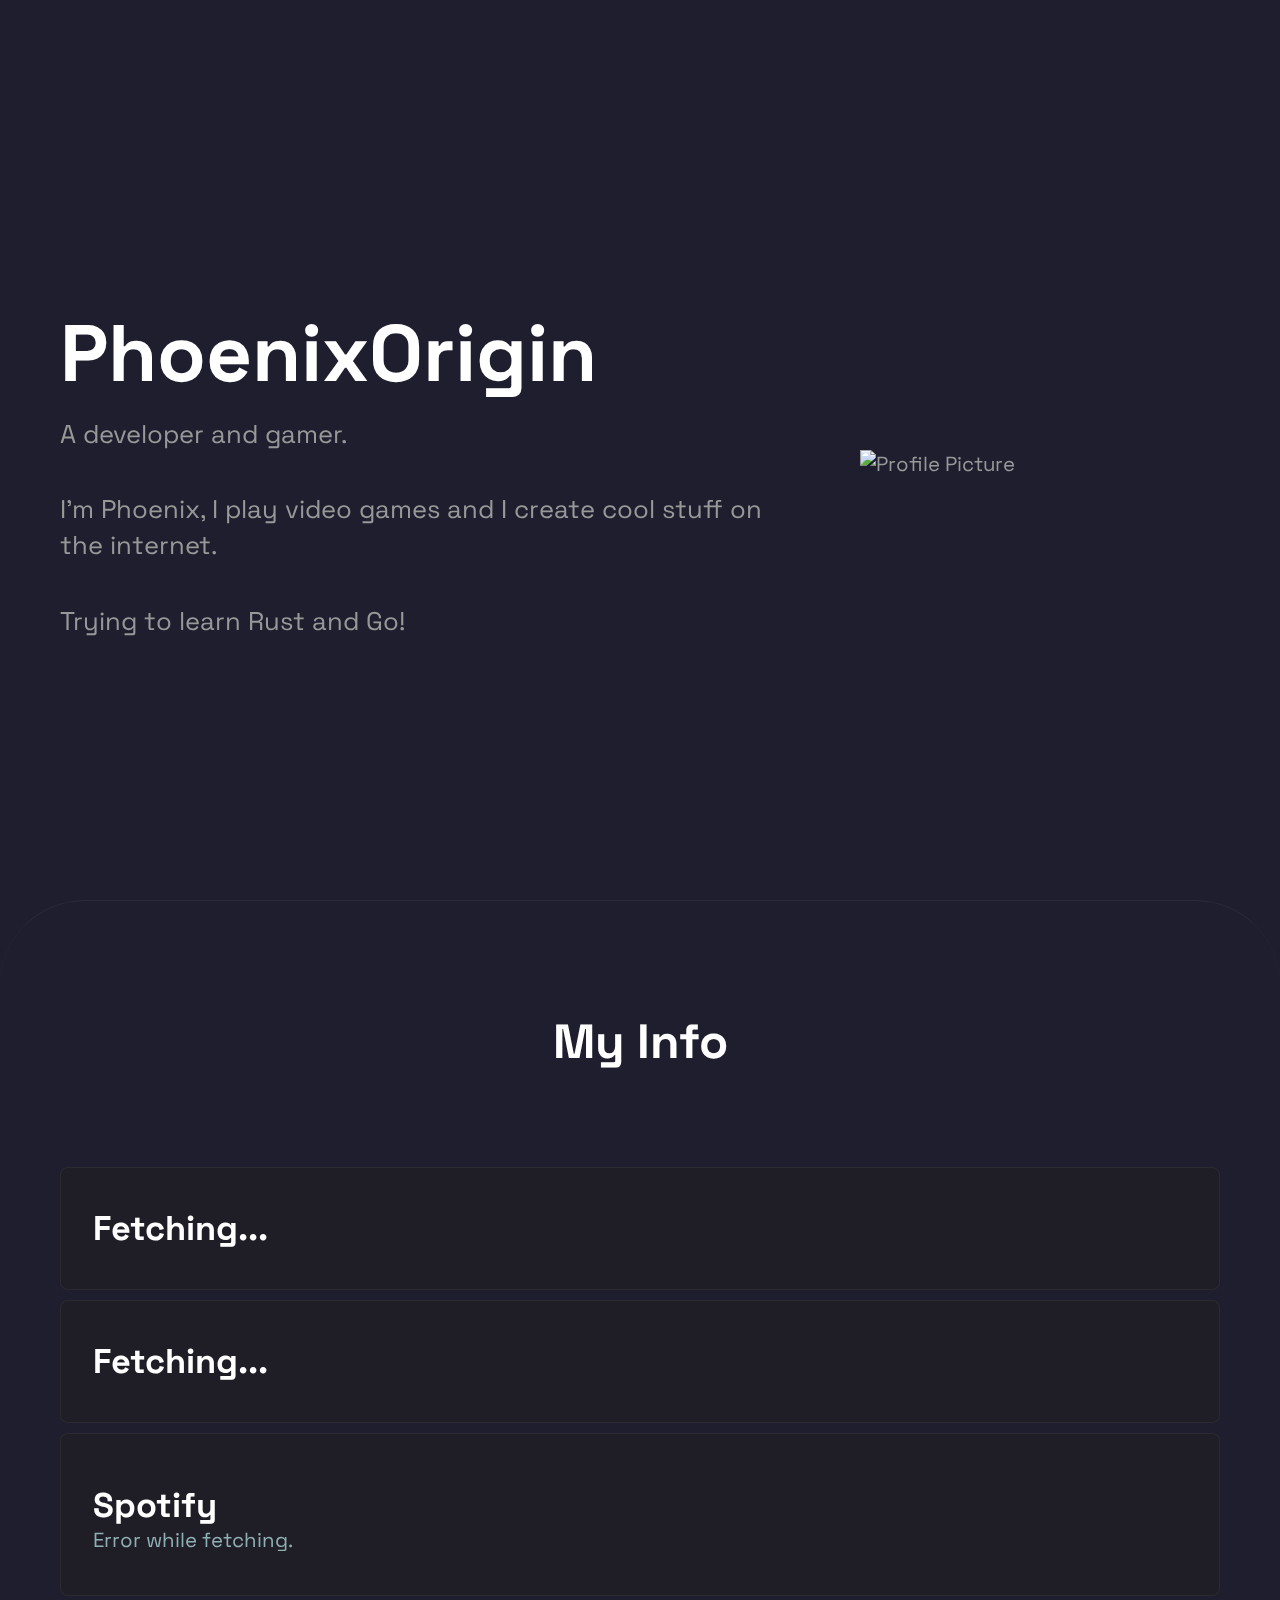
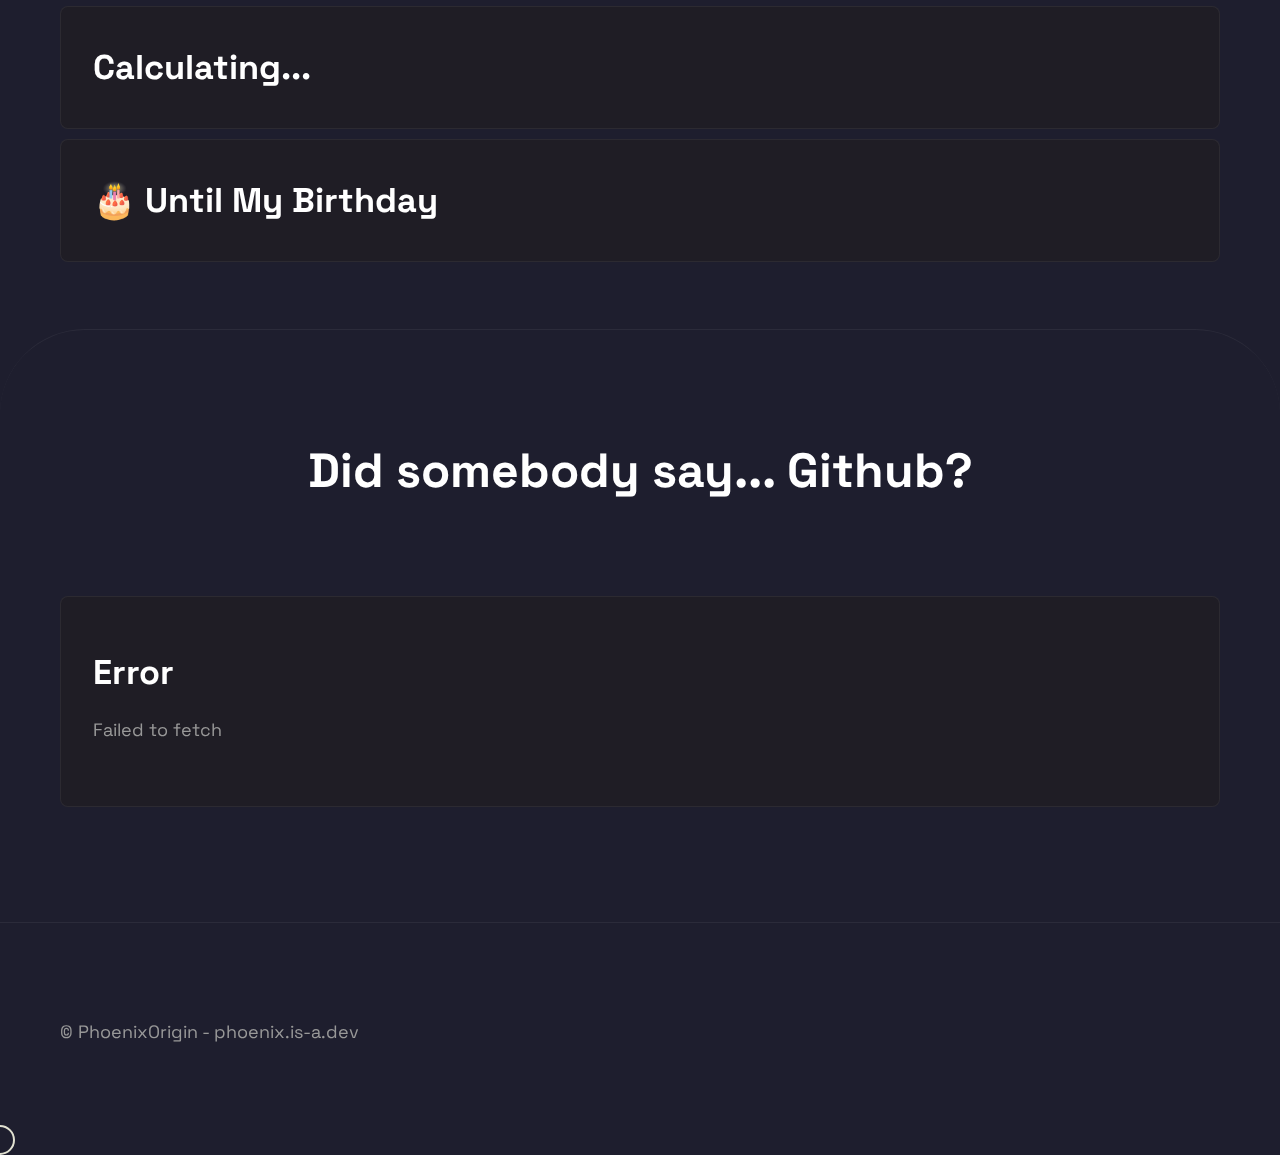
==== src/main/resources/static/index.html @ d7d1b48b "Initial commit" ====
<!DOCTYPE html>
<html lang="en">
<head>
    <meta charset="UTF-8">
    <meta content="IE=edge" http-equiv="X-UA-Compatible">
    <meta content="width=device-width,initial-scale=1" name="viewport">
    <meta content="PhoenixOrigin - Developer and Gamer, Trying (and failing) to make cool stuff on the internet."
          name="description">
    <meta content="PhoenixOrigin" property="og:title">
    <meta content="PhoenixOrigin - Developer and Gamer, Trying (and failing) to make cool stuff on the internet."
          property="og:description">
    <meta content="https://cdn.discordapp.com/avatars/780889323162566697/534659b5dd35aba9ded5473a6efaa963.png?size=1024"
          property="og:image">
    <meta content="https://phoenix.is-a.dev" property="og:url">
    <meta content="website" property="og:type">
    <meta content="summary_large_image" name="twitter:card">
    <meta content="PhoenixOrigin" name="twitter:title">
    <meta content="PhoenixOrigin - Developer and Gamer, Trying (and failing) to make cool stuff on the internet."
          name="twitter:description">
    <meta content="https://cdn.discordapp.com/avatars/780889323162566697/534659b5dd35aba9ded5473a6efaa963.png?size=1024"
          name="twitter:image">
    <link href="https://phoenix.is-a.dev" rel="canonical">
    <link href="assets/css/styles.css" rel="stylesheet">
    <link href="assets/css/responsive.css" rel="stylesheet">
    <link href="https://fonts.googleapis.com" rel="preconnect"/>
    <link crossorigin href="https://fonts.gstatic.com" rel="preconnect"/>
    <link href="https://fonts.googleapis.com/css2?family=Space+Grotesk:wght@300;400;500;600;700&display=swap"
          rel="stylesheet"/>
    <link href="assets/css/styles.css" rel="stylesheet"/>
    <link href="assets/css/responsive.css" rel="stylesheet"/>
    <link href="https://cdn.discordapp.com/avatars/780889323162566697/534659b5dd35aba9ded5473a6efaa963.png?size=1024"
          rel="icon"
          type="image/x-icon">
    <title>PhoenixOrigin</title>
</head>
<body>
<header class="header">
    <div class="container">
        <div class="header-textbox">
            <h1 class="h1">PhoenixOrigin</h1>
            <p class="header-text">A developer and gamer.</p>
            <p class="header-text">I'm Phoenix, I play video games and I create cool stuff on the internet.</p>
            <p class="header-text"> Trying to learn Rust and Go!</p>
        </div>
        <div class="animated-img-container">
            <img alt="Profile Picture"
                 class="animated-img" src="https://cdn.discordapp.com/avatars/780889323162566697/534659b5dd35aba9ded5473a6efaa963.png?size=1024">
        </div>
</header>
<main>
    <section class="article">
        <div class="container">
            <h2 class="h2" id="projects">My Info</h2>
            <div class="article-boxes">
                <article class="discord-box">
                    <div class="article-textbox">
                        <div>
                            <h3 class="h3" id="user-fullname">Fetching...</h3>
                        </div>
                    </div>
                </article>
                <article class="discord-box">
                    <div class="article-textbox">
                        <div>
                            <h3 class="h3" id="user-status">Fetching...</h3>
                        </div>
                    </div>
                </article>
                <article class="discord-box">
                    <div class="article-textbox">
                        <div>
                            <h3 class="spotifyh3">Spotify</h3>
                            <div class="other-info">
                                <div class="spotify-info">
                                    <img alt="Album Art" class="album-art" src="">
                                    <div class="song-info">
                                        <p class="song-title">Song Name</p>
                                        <p class="artist-name">By Artist</p>
                                        <p class="album-name">Album</p>
                                    </div>
                                </div>
                            </div>
                        </div>
                </article>
                <article class="discord-box">
                    <div class="article-textbox">
                        <div>
                            <h3 class="h3" id="timeDisplay">Calculating...</h3>
                            <span class="tooltip">I live in London, UK</span>
                        </div>
                    </div>
                </article>
                <article class="discord-box">
                    <div class="article-textbox">
                        <div>
                            <h3 class="h3">🎂 Until My Birthday</h3>
                            <p class="article-header" id="birthday"></p>
                            <span class="tooltip">Aug 27 2006 (2024)</span>
                        </div>
                    </div>
                </article>
            </div>
        </div>
    </section>
</main>
<br><br>
<main>
    <section class="article">
        <div class="container">
            <h2 class="h2" id="projects">Did somebody say... Github?</h2>
            <div class="article-boxes" id="github-repos"></div>
        </div>
    </section>
</main>
<footer class="footer">
    <div class="container">
        <div class="footer-content">
            <p class="footer-text">&copy; PhoenixOrigin - phoenix.is-a.dev</p>
        </div>
    </div>
</footer>
<div class="custom-cursor"></div>
<script defer="defer" src="assets/js/birthday.js"></script>
<script defer="defer" src="assets/js/github.js"></script>
<script defer="defer" src="assets/js/lanyard.js"></script>
<script defer="defer" src="assets/js/localtime.js"></script>
<script defer="defer" src="assets/js/vscode.js"></script>
<script defer="defer" src="assets/js/cursor.js"></script>
<script src="assets/js/spotify.js"></script>
<link href="https://fonts.googleapis.com" rel="preconnect">
<link crossorigin href="https://fonts.gstatic.com" rel="preconnect">
<link href="https://fonts.googleapis.com/css2?family=Space+Grotesk:wght@300;400;500;600;700&display=swap"
      rel="stylesheet">
</body>
</html>
---- src/main/resources/static/assets/css/styles.css ----
:root {
    --h1: 3.5rem;
    --h2: 3rem;
    --h3: 2.145rem;
    --h4: 1.5rem;
    --text-large: 1.6rem;
    --text-medium: 1.275rem;
    --text-small: 1.125rem;
    --easing: cubic-bezier(0.86, 0, 0.07, 1);
    --site-max-width: 1280px;
    --gutter-nano: 0.5rem;
    --gutter-micro: 1rem;
    --gutter-x-small: 1.5rem;
    --gutter-small: 2rem;
    --gutter-medium: 2.5rem;
    --gutter-large: 3rem;
    --gutter-x-large: 6rem;
    --gutter-huge: 12rem;
    --scroll-padding: 4.375rem;
    --radius: 85px;
}

body {
    --bg-color-primary: #1e1e2e;
    --bg-color-secondary: #1f1d25;
    --important: #fff;
    --sub: #c3c3c3;
    --body: #989898;
    --border: #c0c0c015;
    --border-dark: #c0c0c02f;
    --gradient-border: linear-gradient(to left bottom, #777, #0e0d0d);
    --shadow: 0 1rem 1rem #00000040;
    font-size: var(--text-medium);
    font-family: "Space Grotesk", sans-serif;
    color: var(--body);
    background-color: var(--bg-color-primary);
    line-height: 1.4;
    text-rendering: optimizeLegibility;
    overflow-x: hidden;
    cursor: all;
}

*,
::after,
::before {
    margin: 0;
    padding: 0;
    box-sizing: inherit;
}

html {
    box-sizing: border-box;
    scroll-padding-top: var(--scroll-padding);
}

textarea {
    resize: none;
}

input,
textarea,
button {
    font: inherit;
}

p,
h1,
h2,
h3,
.h4 {
    overflow-wrap: break-word;
}

h1,
h2,
h3,
.h4 {
    font-stretch: 125%;
    line-height: 1.2;
    color: var(--important);
}

.h1 {
    font-size: 80px;
}

.h2 {
    font-size: var(--h2);
    text-align: center;
}

.h3 {
    font-size: var(--h3);
}

.vsh3 {
    font-size: var(--h3);
    margin-top: -2px;
}

.spotifyh3 {
    font-size: var(--h3);
    margin-top: 11px;
}

.betterh3 {
    font-size: var(--h3);
    margin-top: 15px;
}

.h4 {
    font-size: var(--h4);
}

.container {
    max-inline-size: var(--site-max-width);
    margin-inline: auto;
}

.link {
    display: inline-block;
    font-weight: 600;
    font-size: var(--text-small);
    padding: var(--gutter-nano) 0;
    text-decoration: none;
    color: var(--important);
    position: relative;
}

.link::after,
.link::before {
    content: "";
    width: 100%;
    height: 1px;
    margin-block-start: var(--gutter-nano);
    position: absolute;
    bottom: -1px;
    left: 0;
    transition: 300ms;
}

.link::after {
    background-color: #fff;
    transform-origin: left;
    transform: scaleX(0);
}

.link:hover::after,
.link:focus::after {
    transform: scaleX(1);
}

section:not(:first-child) {
    padding-block-start: var(--gutter-huge);
}

section:first-child {
    padding-block-start: 7rem;
}

main {
    border-top: 1px solid var(--border);
    border-top-left-radius: var(--radius);
    border-top-right-radius: var(--radius);
    background-color: var(--bg-color-primary);
    transform: translateY(calc(-1 * var(--radius)));
}

.header {
    min-block-size: calc(100vh + var(--radius));
    background-attachment: fixed;
    background-size: cover;
    background-position: center;
    background-repeat: no-repeat;
    position: relative;
}

.header-textbox {
    position: absolute;
    top: 50%;
    transform: translateY(-50%);
}

.header-text {
    font-size: var(--text-large);
    font-weight: 400;
    max-inline-size: 745px;
    margin-block-start: var(--gutter-micro);
    margin-block-end: var(--gutter-medium);
}

.better-text {
    font-size: var(--text-large);
    font-weight: 400;
    max-inline-size: 745px;
    margin-block-start: var(--gutter-micro);
    margin-block-end: var(--gutter-medium);
}

.article-boxes {
    display: flex;
    flex-flow: row wrap;
    gap: 3.5%;
    margin-block-start: var(--gutter-x-large);
}

.article-box {
    flex-basis: 100%;
    border: 1px solid var(--border);
    padding: var(--gutter-medium) var(--gutter-small);
    border-radius: var(--gutter-nano);
    background-color: var(--bg-color-secondary);
    margin-bottom: 30px;
    transition: transform 0.3s ease;
}

.article-box:hover {
    transform: translateY(-5px);
}

.discord-box {
    flex-basis: 100%;
    border: 1px solid var(--border);
    padding: var(--gutter-medium) var(--gutter-small);
    border-radius: var(--gutter-nano);
    background-color: var(--bg-color-secondary);
    margin-bottom: 10px;
    transition: transform 0.3s ease;
}

.article-textbox {
    height: 100%;
    display: flex;
    flex-direction: column;
}

.article-text {
    font-size: var(--text-small);
    margin-block: var(--gutter-x-small);
}

.vscode-text {
    font-size: var(--text-small);
    margin-block: var(--gutter-x-small);
    margin-bottom: -8px;
}

.spotify-text {
    font-size: var(--text-small);
    margin-block: var(--gutter-x-small);
    margin-bottom: 0;
}

.article-info {
    display: flex;
    justify-content: space-between;
    margin-block-start: auto;
}

.footer {
    border-top: 1px solid var(--border);
    padding-block: var(--gutter-x-large);
}

.footer-content {
    display: flex;
    align-items: center;
    justify-content: space-between;
}

.footer-text {
    font-size: var(--text-small);
}

.footer-text a {
    color: var(--sub);
}

.pastel-red {
    color: #ff6b6b;
}

.pastel-yellow {
    color: #e0c84e;
}

.pastel-green {
    color: #45ca2a;
}

.pastel-gray {
    color: #b3b3b3;
}

.pastel-purple {
    color: #5fb7e0;
}

.custom-cursor {
    width: 30px;
    height: 30px;
    border: 2px solid #fff;
    border-radius: 50%;
    position: absolute;
    transform: translate(-50%, -50%);
    pointer-events: none;
    transition: transform 0.5s ease, background-color 0.5s ease;
    mix-blend-mode: difference;
}

.tooltip {
    display: inline-block;
    opacity: 0;
    transform: translateY(10px);
    transition: opacity 0.3s ease-in-out, transform 0.3s ease-in-out;
    position: absolute;
    background-color: #333;
    color: #fff;
    padding: 5px;
    border-radius: 5px;
    z-index: 1;
    margin-top: 10px;
}

#timeDisplay:hover + .tooltip {
    opacity: 1;
    transform: translateY(0);
}

#birthday:hover + .tooltip {
    opacity: 1;
    transform: translateY(0);
}

.vscode-h3 {
    font-size: var(--h3);
    margin-bottom: -20px;
}

::-webkit-scrollbar {
    width: 5px;
}

::-webkit-scrollbar-track {
    background: transparent;
}

::-webkit-scrollbar-thumb {
    background: #404074;
    border-radius: 10px;
}

::-webkit-scrollbar-thumb:hover {
    background: #404074;
}

.album-art {
    max-width: 150px;
    max-height: 150px;
    border-radius: 5px;
    margin-top: 25px;
    width: 100px;
    height: 100px;
    margin-right: 20px;
}

.song-name {
    color: #81a1c1 !important;
}

.artist-name {
    color: #a3be8c !important;
}

.album-name {
    color: #b48ead !important;
}

.spotify-info {
    display: flex;
    align-items: center;
    padding: 10px;
}

.other-info {
    color: #8eb0b4 !important;
}

.animated-img-container {
    float: right;
    width: 360px;
}

.animated-img {
    max-height: 500px;
    margin-top: 450px; /* Adjust this value as needed */
    animation: floatUpDown 4s ease-in-out infinite;
}

@keyframes floatUpDown {
    0%, 100% {
        transform: translateY(0);
    }
    50% {
        transform: translateY(-10px);
    }
}
---- src/main/resources/static/assets/css/responsive.css ----
@media (max-width: 845px) {
    :root {
        --h1: 2.845rem;
        --h2: 2.45rem;
        --h3: 1.85rem;
    }
}

@media (max-width: 700px) {
    :root {
        --h1: 2.545rem;
    }
}

@media (max-width: 545px) {
    :root {
        --h1: 2.4rem;
        --text-large: 1.5rem;
    }
}

@media (max-width: 485px) {
    :root {
        --h1: 2.145rem;
        --h2: 1.875rem;
        --h3: 1.6rem;
        --text-large: 1.345rem;
    }
}

@media (max-width: 1375px) {
    :root {
        --site-max-width: 1160px;
    }
}

@media (max-width: 1275px) {
    .container {
        padding-inline: var(--gutter-small);
    }
}

@media (max-width: 1200px) {
    .container {
        padding-inline: var(--gutter-medium);
    }
}

@media (max-width: 575px) {
    .container {
        padding-inline: var(--gutter-small);
    }
}

@media (max-width: 885px) {
    :root {
        --gutter-huge: 8rem;
        --gutter-x-large: 4rem;
    }
}

@media (max-width: 1185px) {
    :root {
        --radius: 45px;
    }
}

@media (max-width: 500px) {
    .header-text {
        max-inline-size: 1px;
    }
}

@media (max-width: 845px) {
    .header-text {
        max-inline-size: 585px;
    }
}

@media (max-width: 985px) {
    .article-boxes {
        max-inline-size: 685px;
        margin-inline: auto;
        justify-content: center;
        gap: 4%;
    }

    .article-box:nth-of-type(2),
    .article-box:nth-of-type(3) {
        flex-basis: 48%;
    }

    .article-box:last-child {
        display: none;
    }
}

@media (max-width: 650px) {
    .article-box:nth-child(2),
    .article-box:nth-child(3),
    .article-box:last-child {
        flex-basis: 100%;
    }

    .article-box:not(:last-child) {
        margin-block-end: var(--gutter-x-small);
    }

    .article-box:last-child {
        display: block;
    }
}

@media (max-width: 875px) {
    .footer-content {
        flex-direction: column-reverse;
        gap: var(--gutter-small);
    }

    .footer-text {
        text-align: center;
    }
}

@media (max-width: 1200px) {
    html {
        font-size: 90%;
    }
}

@media (max-width: 645px) {
    html {
        font-size: 80%;
    }
}

@media (max-width: 1000px) {
    .animated-img-container {
        display: none;
    }
}
---- src/main/resources/static/assets/css/styles.css ----
:root {
    --h1: 3.5rem;
    --h2: 3rem;
    --h3: 2.145rem;
    --h4: 1.5rem;
    --text-large: 1.6rem;
    --text-medium: 1.275rem;
    --text-small: 1.125rem;
    --easing: cubic-bezier(0.86, 0, 0.07, 1);
    --site-max-width: 1280px;
    --gutter-nano: 0.5rem;
    --gutter-micro: 1rem;
    --gutter-x-small: 1.5rem;
    --gutter-small: 2rem;
    --gutter-medium: 2.5rem;
    --gutter-large: 3rem;
    --gutter-x-large: 6rem;
    --gutter-huge: 12rem;
    --scroll-padding: 4.375rem;
    --radius: 85px;
}

body {
    --bg-color-primary: #1e1e2e;
    --bg-color-secondary: #1f1d25;
    --important: #fff;
    --sub: #c3c3c3;
    --body: #989898;
    --border: #c0c0c015;
    --border-dark: #c0c0c02f;
    --gradient-border: linear-gradient(to left bottom, #777, #0e0d0d);
    --shadow: 0 1rem 1rem #00000040;
    font-size: var(--text-medium);
    font-family: "Space Grotesk", sans-serif;
    color: var(--body);
    background-color: var(--bg-color-primary);
    line-height: 1.4;
    text-rendering: optimizeLegibility;
    overflow-x: hidden;
    cursor: all;
}

*,
::after,
::before {
    margin: 0;
    padding: 0;
    box-sizing: inherit;
}

html {
    box-sizing: border-box;
    scroll-padding-top: var(--scroll-padding);
}

textarea {
    resize: none;
}

input,
textarea,
button {
    font: inherit;
}

p,
h1,
h2,
h3,
.h4 {
    overflow-wrap: break-word;
}

h1,
h2,
h3,
.h4 {
    font-stretch: 125%;
    line-height: 1.2;
    color: var(--important);
}

.h1 {
    font-size: 80px;
}

.h2 {
    font-size: var(--h2);
    text-align: center;
}

.h3 {
    font-size: var(--h3);
}

.vsh3 {
    font-size: var(--h3);
    margin-top: -2px;
}

.spotifyh3 {
    font-size: var(--h3);
    margin-top: 11px;
}

.betterh3 {
    font-size: var(--h3);
    margin-top: 15px;
}

.h4 {
    font-size: var(--h4);
}

.container {
    max-inline-size: var(--site-max-width);
    margin-inline: auto;
}

.link {
    display: inline-block;
    font-weight: 600;
    font-size: var(--text-small);
    padding: var(--gutter-nano) 0;
    text-decoration: none;
    color: var(--important);
    position: relative;
}

.link::after,
.link::before {
    content: "";
    width: 100%;
    height: 1px;
    margin-block-start: var(--gutter-nano);
    position: absolute;
    bottom: -1px;
    left: 0;
    transition: 300ms;
}

.link::after {
    background-color: #fff;
    transform-origin: left;
    transform: scaleX(0);
}

.link:hover::after,
.link:focus::after {
    transform: scaleX(1);
}

section:not(:first-child) {
    padding-block-start: var(--gutter-huge);
}

section:first-child {
    padding-block-start: 7rem;
}

main {
    border-top: 1px solid var(--border);
    border-top-left-radius: var(--radius);
    border-top-right-radius: var(--radius);
    background-color: var(--bg-color-primary);
    transform: translateY(calc(-1 * var(--radius)));
}

.header {
    min-block-size: calc(100vh + var(--radius));
    background-attachment: fixed;
    background-size: cover;
    background-position: center;
    background-repeat: no-repeat;
    position: relative;
}

.header-textbox {
    position: absolute;
    top: 50%;
    transform: translateY(-50%);
}

.header-text {
    font-size: var(--text-large);
    font-weight: 400;
    max-inline-size: 745px;
    margin-block-start: var(--gutter-micro);
    margin-block-end: var(--gutter-medium);
}

.better-text {
    font-size: var(--text-large);
    font-weight: 400;
    max-inline-size: 745px;
    margin-block-start: var(--gutter-micro);
    margin-block-end: var(--gutter-medium);
}

.article-boxes {
    display: flex;
    flex-flow: row wrap;
    gap: 3.5%;
    margin-block-start: var(--gutter-x-large);
}

.article-box {
    flex-basis: 100%;
    border: 1px solid var(--border);
    padding: var(--gutter-medium) var(--gutter-small);
    border-radius: var(--gutter-nano);
    background-color: var(--bg-color-secondary);
    margin-bottom: 30px;
    transition: transform 0.3s ease;
}

.article-box:hover {
    transform: translateY(-5px);
}

.discord-box {
    flex-basis: 100%;
    border: 1px solid var(--border);
    padding: var(--gutter-medium) var(--gutter-small);
    border-radius: var(--gutter-nano);
    background-color: var(--bg-color-secondary);
    margin-bottom: 10px;
    transition: transform 0.3s ease;
}

.article-textbox {
    height: 100%;
    display: flex;
    flex-direction: column;
}

.article-text {
    font-size: var(--text-small);
    margin-block: var(--gutter-x-small);
}

.vscode-text {
    font-size: var(--text-small);
    margin-block: var(--gutter-x-small);
    margin-bottom: -8px;
}

.spotify-text {
    font-size: var(--text-small);
    margin-block: var(--gutter-x-small);
    margin-bottom: 0;
}

.article-info {
    display: flex;
    justify-content: space-between;
    margin-block-start: auto;
}

.footer {
    border-top: 1px solid var(--border);
    padding-block: var(--gutter-x-large);
}

.footer-content {
    display: flex;
    align-items: center;
    justify-content: space-between;
}

.footer-text {
    font-size: var(--text-small);
}

.footer-text a {
    color: var(--sub);
}

.pastel-red {
    color: #ff6b6b;
}

.pastel-yellow {
    color: #e0c84e;
}

.pastel-green {
    color: #45ca2a;
}

.pastel-gray {
    color: #b3b3b3;
}

.pastel-purple {
    color: #5fb7e0;
}

.custom-cursor {
    width: 30px;
    height: 30px;
    border: 2px solid #fff;
    border-radius: 50%;
    position: absolute;
    transform: translate(-50%, -50%);
    pointer-events: none;
    transition: transform 0.5s ease, background-color 0.5s ease;
    mix-blend-mode: difference;
}

.tooltip {
    display: inline-block;
    opacity: 0;
    transform: translateY(10px);
    transition: opacity 0.3s ease-in-out, transform 0.3s ease-in-out;
    position: absolute;
    background-color: #333;
    color: #fff;
    padding: 5px;
    border-radius: 5px;
    z-index: 1;
    margin-top: 10px;
}

#timeDisplay:hover + .tooltip {
    opacity: 1;
    transform: translateY(0);
}

#birthday:hover + .tooltip {
    opacity: 1;
    transform: translateY(0);
}

.vscode-h3 {
    font-size: var(--h3);
    margin-bottom: -20px;
}

::-webkit-scrollbar {
    width: 5px;
}

::-webkit-scrollbar-track {
    background: transparent;
}

::-webkit-scrollbar-thumb {
    background: #404074;
    border-radius: 10px;
}

::-webkit-scrollbar-thumb:hover {
    background: #404074;
}

.album-art {
    max-width: 150px;
    max-height: 150px;
    border-radius: 5px;
    margin-top: 25px;
    width: 100px;
    height: 100px;
    margin-right: 20px;
}

.song-name {
    color: #81a1c1 !important;
}

.artist-name {
    color: #a3be8c !important;
}

.album-name {
    color: #b48ead !important;
}

.spotify-info {
    display: flex;
    align-items: center;
    padding: 10px;
}

.other-info {
    color: #8eb0b4 !important;
}

.animated-img-container {
    float: right;
    width: 360px;
}

.animated-img {
    max-height: 500px;
    margin-top: 450px; /* Adjust this value as needed */
    animation: floatUpDown 4s ease-in-out infinite;
}

@keyframes floatUpDown {
    0%, 100% {
        transform: translateY(0);
    }
    50% {
        transform: translateY(-10px);
    }
}
---- src/main/resources/static/assets/css/responsive.css ----
@media (max-width: 845px) {
    :root {
        --h1: 2.845rem;
        --h2: 2.45rem;
        --h3: 1.85rem;
    }
}

@media (max-width: 700px) {
    :root {
        --h1: 2.545rem;
    }
}

@media (max-width: 545px) {
    :root {
        --h1: 2.4rem;
        --text-large: 1.5rem;
    }
}

@media (max-width: 485px) {
    :root {
        --h1: 2.145rem;
        --h2: 1.875rem;
        --h3: 1.6rem;
        --text-large: 1.345rem;
    }
}

@media (max-width: 1375px) {
    :root {
        --site-max-width: 1160px;
    }
}

@media (max-width: 1275px) {
    .container {
        padding-inline: var(--gutter-small);
    }
}

@media (max-width: 1200px) {
    .container {
        padding-inline: var(--gutter-medium);
    }
}

@media (max-width: 575px) {
    .container {
        padding-inline: var(--gutter-small);
    }
}

@media (max-width: 885px) {
    :root {
        --gutter-huge: 8rem;
        --gutter-x-large: 4rem;
    }
}

@media (max-width: 1185px) {
    :root {
        --radius: 45px;
    }
}

@media (max-width: 500px) {
    .header-text {
        max-inline-size: 1px;
    }
}

@media (max-width: 845px) {
    .header-text {
        max-inline-size: 585px;
    }
}

@media (max-width: 985px) {
    .article-boxes {
        max-inline-size: 685px;
        margin-inline: auto;
        justify-content: center;
        gap: 4%;
    }

    .article-box:nth-of-type(2),
    .article-box:nth-of-type(3) {
        flex-basis: 48%;
    }

    .article-box:last-child {
        display: none;
    }
}

@media (max-width: 650px) {
    .article-box:nth-child(2),
    .article-box:nth-child(3),
    .article-box:last-child {
        flex-basis: 100%;
    }

    .article-box:not(:last-child) {
        margin-block-end: var(--gutter-x-small);
    }

    .article-box:last-child {
        display: block;
    }
}

@media (max-width: 875px) {
    .footer-content {
        flex-direction: column-reverse;
        gap: var(--gutter-small);
    }

    .footer-text {
        text-align: center;
    }
}

@media (max-width: 1200px) {
    html {
        font-size: 90%;
    }
}

@media (max-width: 645px) {
    html {
        font-size: 80%;
    }
}

@media (max-width: 1000px) {
    .animated-img-container {
        display: none;
    }
}
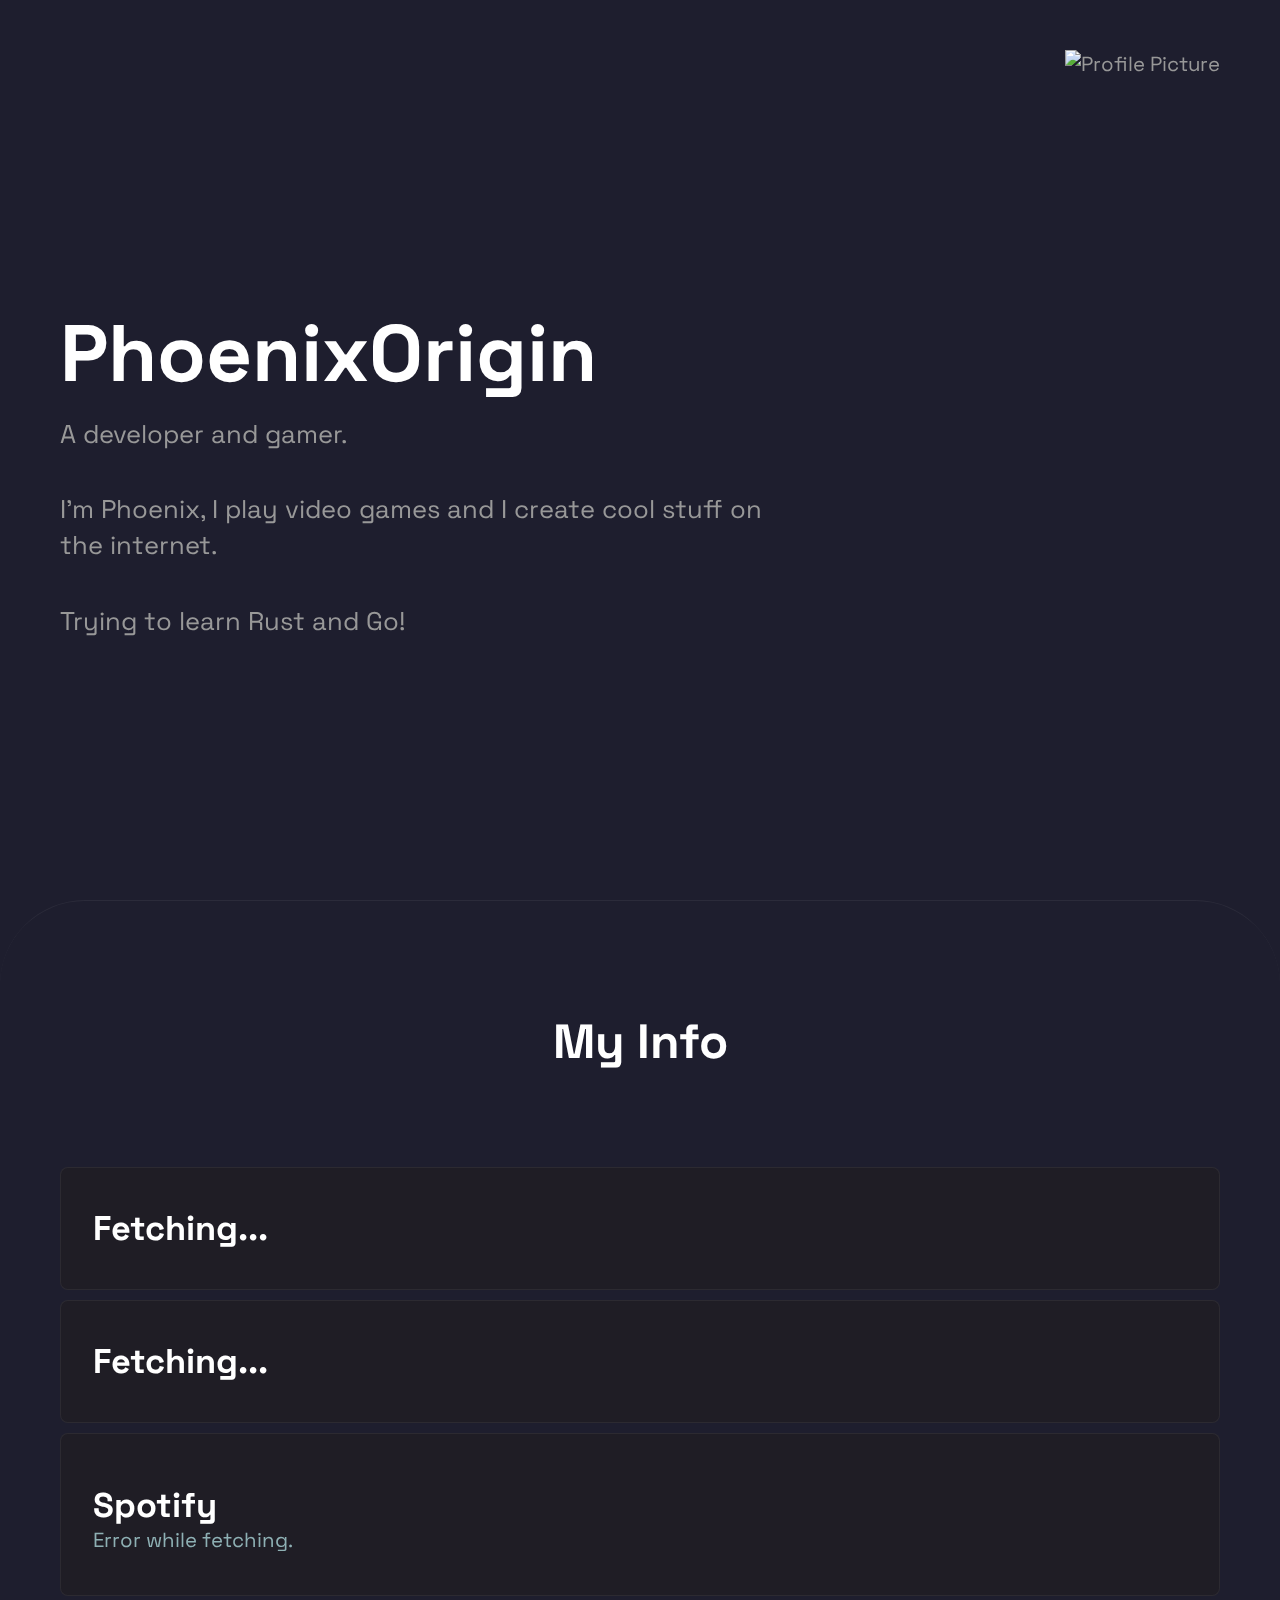
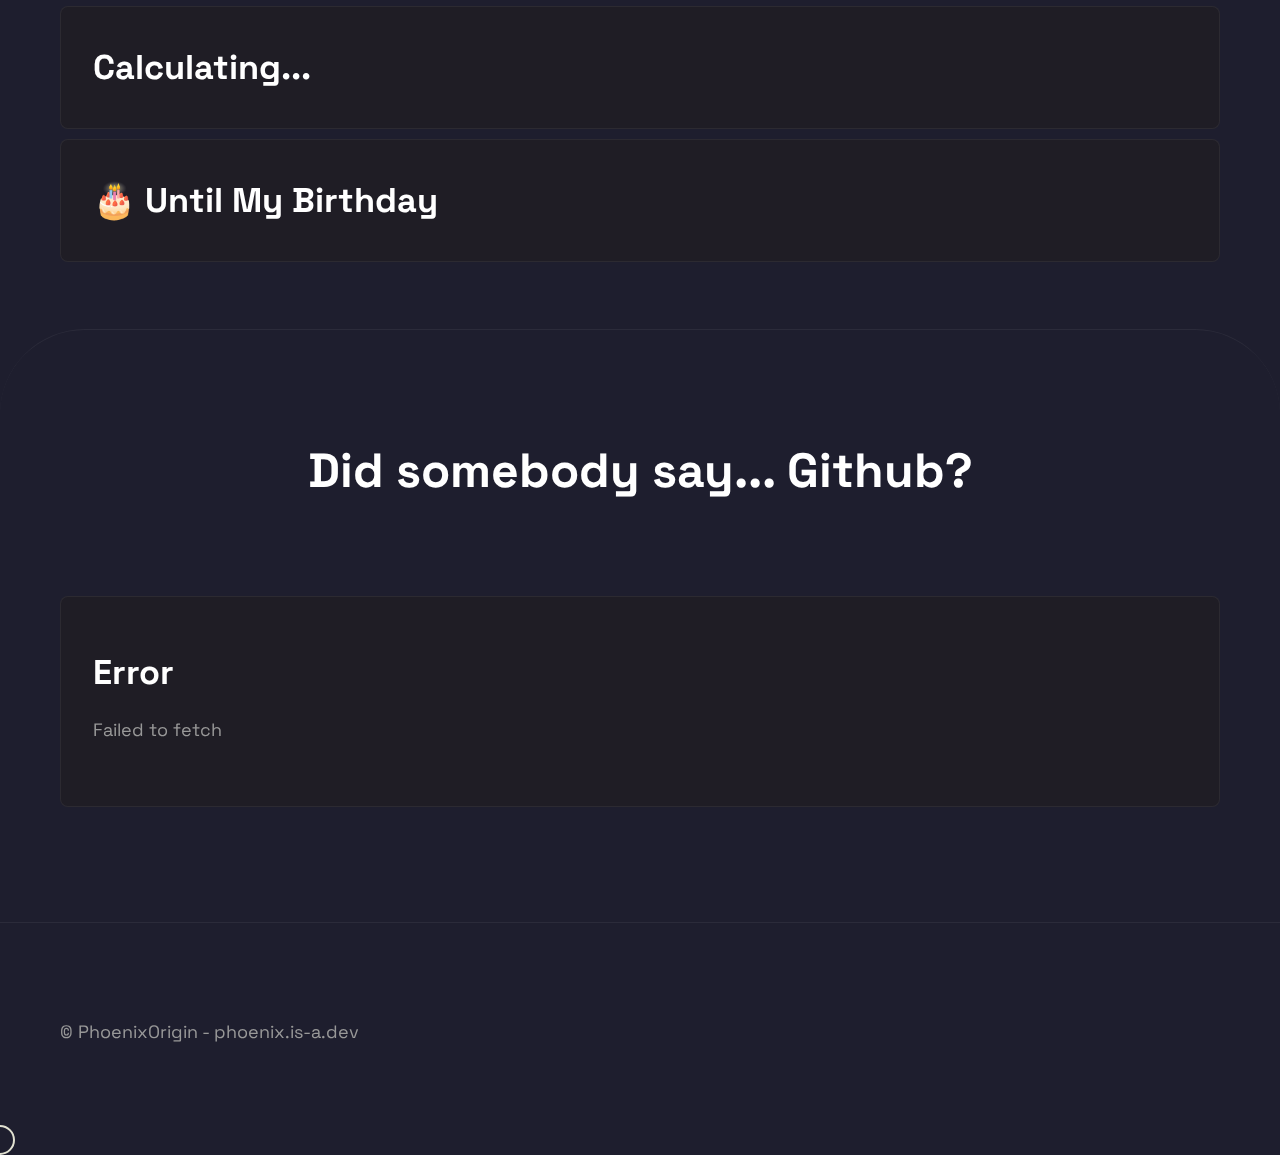
==== commit 1e90cfea: "analytics" ====
--- a/src/main/resources/static/index.html
+++ b/src/main/resources/static/index.html
@@ -126,6 +126,7 @@
 <script defer="defer" src="assets/js/localtime.js"></script>
 <script defer="defer" src="assets/js/vscode.js"></script>
 <script defer="defer" src="assets/js/cursor.js"></script>
+<script defer data-domain="phoenix.is-a.dev" src="https://analytics.is-a.dev/js/script.js"></script>
 <script src="assets/js/spotify.js"></script>
 <link href="https://fonts.googleapis.com" rel="preconnect">
 <link crossorigin href="https://fonts.gstatic.com" rel="preconnect">
--- a/src/main/resources/static/assets/css/styles.css
+++ b/src/main/resources/static/assets/css/styles.css
@@ -386,16 +386,26 @@
     color: #8eb0b4 !important;
 }
 
+/* Remove the existing margin-top for .animated-img */
+/* Remove the existing margin-top for .animated-img */
+.animated-img {
+    max-height: 500px;
+    animation: floatUpDown 4s ease-in-out infinite;
+}
+
+/* Add a new CSS class to the container to use Flexbox */
 .animated-img-container {
     float: right;
     width: 360px;
-}
-
-.animated-img {
-    max-height: 500px;
-    margin-top: 450px; /* Adjust this value as needed */
-    animation: floatUpDown 4s ease-in-out infinite;
-}
+    display: flex;
+    flex-direction: column;
+    align-items: flex-end;
+    height: 100%;
+    margin-top: 50px;
+    margin-bottom: 0;
+}
+
+
 
 @keyframes floatUpDown {
     0%, 100% {
--- a/src/main/resources/static/assets/css/styles.css
+++ b/src/main/resources/static/assets/css/styles.css
@@ -386,16 +386,26 @@
     color: #8eb0b4 !important;
 }
 
+/* Remove the existing margin-top for .animated-img */
+/* Remove the existing margin-top for .animated-img */
+.animated-img {
+    max-height: 500px;
+    animation: floatUpDown 4s ease-in-out infinite;
+}
+
+/* Add a new CSS class to the container to use Flexbox */
 .animated-img-container {
     float: right;
     width: 360px;
-}
-
-.animated-img {
-    max-height: 500px;
-    margin-top: 450px; /* Adjust this value as needed */
-    animation: floatUpDown 4s ease-in-out infinite;
-}
+    display: flex;
+    flex-direction: column;
+    align-items: flex-end;
+    height: 100%;
+    margin-top: 50px;
+    margin-bottom: 0;
+}
+
+
 
 @keyframes floatUpDown {
     0%, 100% {
